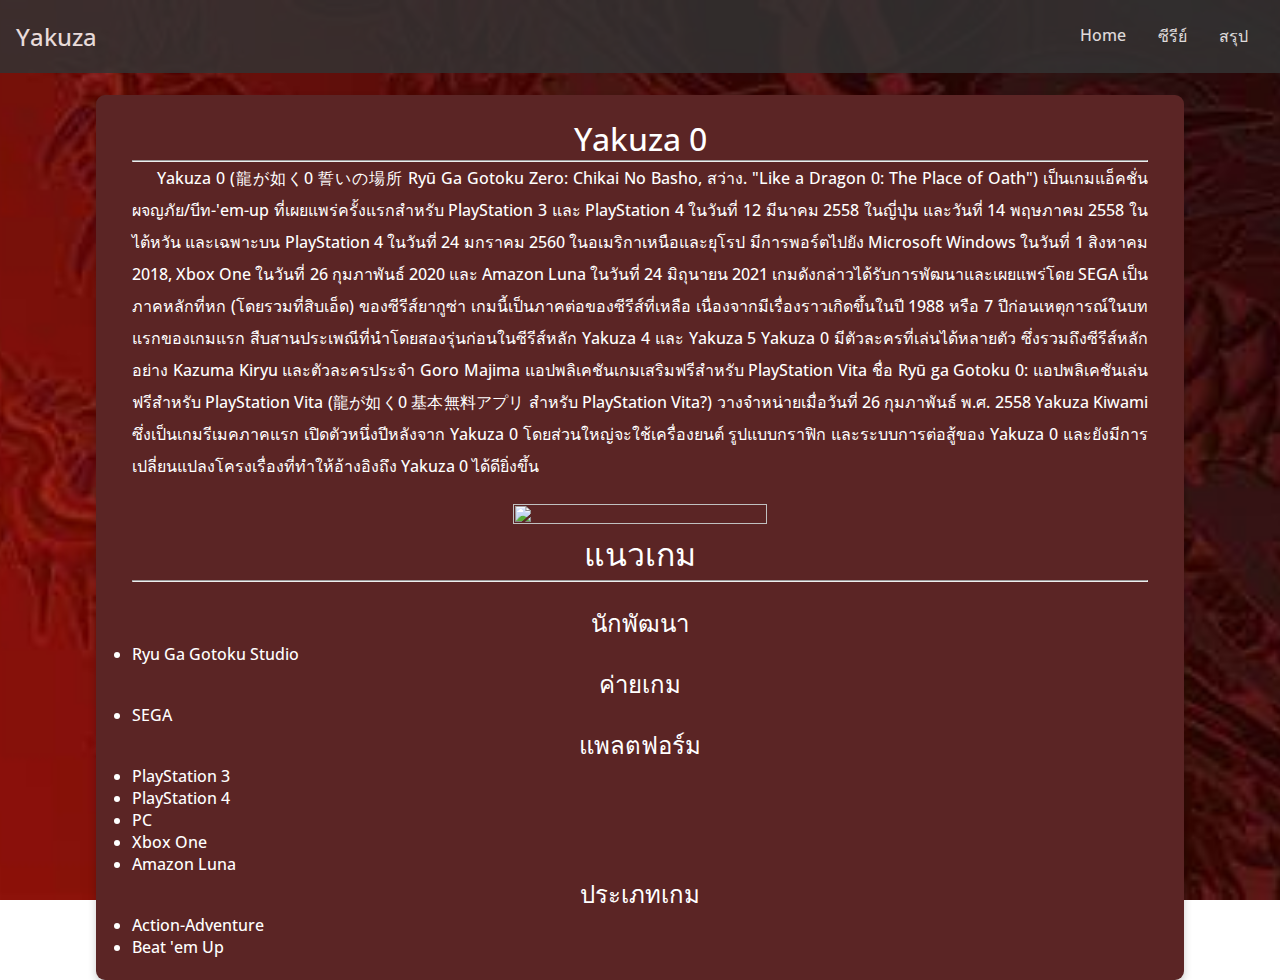
==== yakuza0.html @ acffcbdc "Add files via upload" ====
<!DOCTYPE html>
<html lang="en">
<head>
    <meta charset="UTF-8">
    <meta name="viewport" content="width=device-width, initial-scale=1.0">
    <link rel="stylesheet" href="style.css">
    <title>Yakuza 0</title>
</head>
<body>
    <nav class="navbar">
        <div class="navbar-brand"><a href="index.html">Yakuza</div></a>
        <input type="checkbox" id="nav-toggle" class="nav-toggle">
        <label for="nav-toggle" class="nav-toggle-label">
            <span></span>
        </label>
        <ul class="navbar-menu">
            <li class="navbar-item"><a href="index.html" class="navbar-link">Home</a></li>
            <li class="navbar-item dropdown">
                <a href="#" class="navbar-link">ซีรีย์</a>
                <ul class="dropdown-menu">
                    <li><a href="yakuza0.html" class="dropdown-link">Yakuza0</a></li>
                    <li><a href="yakuza1.html" class="dropdown-link">Yakuza1</a></li>
                    <li><a href="yakuza1_Kiwami.html" class="dropdown-link">Yakuza1 KIWAMI</a></li>
                    <li><a href="yakuza2.html" class="dropdown-link">Yakuza2</a></li>
                    <li><a href="yakuza2_Kiwami.html" class="dropdown-link">Yakuza2 KIWAMI</a></li>
                    <li><a href="yakuza3.html" class="dropdown-link">Yakuza3</a></li>
                    <li><a href="yakuza4.html" class="dropdown-link">Yakuza4</a></li>
                    <li><a href="yakuza5.html" class="dropdown-link">Yakuza5</a></li>
                    <li><a href="yakuza6.html" class="dropdown-link">Yakuza6</a></li>
                    <li><a href="yakuzaLAD.html" class="dropdown-link">Yakuza Like a Dragon</a></li>
                    <li><a href="LADIW.html" class="dropdown-link">Like a Dragon Infinite Wealth</a></li>
                </ul>
            </li>
            <li class="navbar-item"><a href="#" class="navbar-link">สรุป</a></li>
        </ul>
    </nav>
    <br/>
    <h1></h1>
    <div class="card">
        <div class="container">
          <h1><b>Yakuza 0</b></h1>
          <hr/>
          <p>Yakuza 0 (龍が如く0 誓いの場所 Ryū Ga Gotoku Zero: Chikai No Basho, สว่าง. "Like a Dragon 0: The Place of Oath") เป็นเกมแอ็คชั่นผจญภัย/บีท-'em-up ที่เผยแพร่ครั้งแรกสำหรับ PlayStation 3 และ PlayStation 4 ในวันที่ 12 มีนาคม 2558 ในญี่ปุ่น และวันที่ 14 พฤษภาคม 2558 ในไต้หวัน และเฉพาะบน PlayStation 4 ในวันที่ 24 มกราคม 2560 ในอเมริกาเหนือและยุโรป มีการพอร์ตไปยัง Microsoft Windows ในวันที่ 1 สิงหาคม 2018, Xbox One ในวันที่ 26 กุมภาพันธ์ 2020 และ Amazon Luna ในวันที่ 24 มิถุนายน 2021

            เกมดังกล่าวได้รับการพัฒนาและเผยแพร่โดย SEGA เป็นภาคหลักที่หก (โดยรวมที่สิบเอ็ด) ของซีรีส์ยากูซ่า เกมนี้เป็นภาคต่อของซีรีส์ที่เหลือ เนื่องจากมีเรื่องราวเกิดขึ้นในปี 1988 หรือ 7 ปีก่อนเหตุการณ์ในบทแรกของเกมแรก สืบสานประเพณีที่นำโดยสองรุ่นก่อนในซีรีส์หลัก Yakuza 4 และ Yakuza 5 Yakuza 0 มีตัวละครที่เล่นได้หลายตัว ซึ่งรวมถึงซีรีส์หลักอย่าง Kazuma Kiryu และตัวละครประจำ Goro Majima
            
            แอปพลิเคชันเกมเสริมฟรีสำหรับ PlayStation Vita ชื่อ Ryū ga Gotoku 0: แอปพลิเคชันเล่นฟรีสำหรับ PlayStation Vita (龍が如く0 基本無料アプリ สำหรับ PlayStation Vita?) วางจำหน่ายเมื่อวันที่ 26 กุมภาพันธ์ พ.ศ. 2558
            
            Yakuza Kiwami ซึ่งเป็นเกมรีเมคภาคแรก เปิดตัวหนึ่งปีหลังจาก Yakuza 0 โดยส่วนใหญ่จะใช้เครื่องยนต์ รูปแบบกราฟิก และระบบการต่อสู้ของ Yakuza 0 และยังมีการเปลี่ยนแปลงโครงเรื่องที่ทำให้อ้างอิงถึง Yakuza 0 ได้ดียิ่งขึ้น</p>
            <br/>
            <img src="/img/yakuza 0.jpg" class="nagoshi">
            <h1 style="text-align: center;">แนวเกม</h1>
            <hr/>
            <br/>
            <h2 style="text-align: center;">นักพัฒนา</h2>
           <ul>
            <li class="info">Ryu Ga Gotoku Studio</li>
           </ul>
           <h2 style="text-align: center;">ค่ายเกม</h2>
           <ul>
            <li class="info">SEGA</li>
           </ul>
           <h2 style="text-align: center;">แพลตฟอร์ม</h2>
           <ul>
            <li class="info">PlayStation 3</li>
            <li class="info">PlayStation 4</li>
            <li class="info">PC</li>
            <li class="info">Xbox One</li>
            <li class="info">Amazon Luna</li>
           </ul>
           <h2 style="text-align: center;">ประเภทเกม</h2>
           <ul>
            <li class="info">Action-Adventure</li>
            <li class="info"> Beat 'em Up</li>
           </ul>
        </div>
      </div>
</body>
</html>
---- style.css ----
@import url('https://fonts.googleapis.com/css2?family=Open+Sans:ital,wght@0,300..800;1,300..800&display=swap');
*{
    margin: 0;
    padding: 0;
    box-sizing: border-box;
    font-family: "Open Sans", sans-serif;
  font-optical-sizing: auto;
  font-weight: 500;
  font-style: normal;
}
body{
    background-image: url(background.jpg);
    background-size: cover;
    background-position: center;
    background-attachment: fixed;
    background-repeat: no-repeat;
}
.navbar {
    display: flex;
    justify-content: space-between;
    align-items: center;
    background-color: #333;
    padding: 1rem;
    color: #fff;
    position: relative;
    opacity: 85%;
}

.navbar-brand {
    font-size: 1.5rem;
}

.navbar-menu {
    list-style: none;
    display: flex;
}

.navbar-item {
    position: relative;
}

.navbar-link {
    text-decoration: none;
    color: #fff;
    padding: 0.5rem 1rem;
    display: block;
}

.navbar-link:hover {
    background-color: #444;
    transition: .3s;
}

.dropdown-menu {
    display: none;
    position: absolute;
    background-color: #444;
    list-style: none;
    top: 100%;
    left: 0;
    width: 200px;
    padding: 0;
}

.dropdown-menu .dropdown-link {
    color: #fff;
    padding: 0.5rem 1rem;
    display: block;
    text-decoration: none;
}

.dropdown-menu .dropdown-link:hover {
    background-color: #555;
}

.navbar-item:hover .dropdown-menu {
    display: block;
}

.nav-toggle {
    display: none;
}

.nav-toggle-label {
    display: none;
    cursor: pointer;
    width: 30px;
    height: 30px;
    position: relative;
}

.nav-toggle-label span,
.nav-toggle-label span::before,
.nav-toggle-label span::after {
    content: '';
    position: absolute;
    width: 100%;
    height: 3px;
    background-color: #fff;
    display: block;
}

.nav-toggle-label span::before {
    top: -10px;
}

.nav-toggle-label span::after {
    top: 10px;
}
.navbar-brand a{
    text-decoration: none;
    color: #fff;
}
.card {
    box-shadow: 0 4px 8px 0 rgba(0,0,0,0.2);
    transition: 0.3s;
    width: 90%;
    border-radius: 9px;
    margin : 0 auto;
    padding: 20px;
    background-color: #5B2525;
    color: #fff;
    width: 85%;
  }
    .container {
    padding: 2px 16px;
    text-align: center;
  }
  .grid-container{
    display: grid;
    grid-template-columns: 1fr 1fr 1fr;
    column-gap: 10px;
    row-gap: 10px;
    margin: 0 auto;
    text-align: center;
}
.grid-item{
    box-sizing: border-box;
    padding: 10px;
}
img{
    width: 160px;
    height: 70px;
}

.card a{
    text-decoration: none;
}
.nagoshi{
   width: 50%;
   height: 50%;
    margin-left: auto;
    margin-right:auto;
}
.container p {
    line-height: 2;
    text-indent: 25px;
    text-align: justify;
}
.info{
    text-align: left;
}
.grid-item p{
    text-align: center;
}
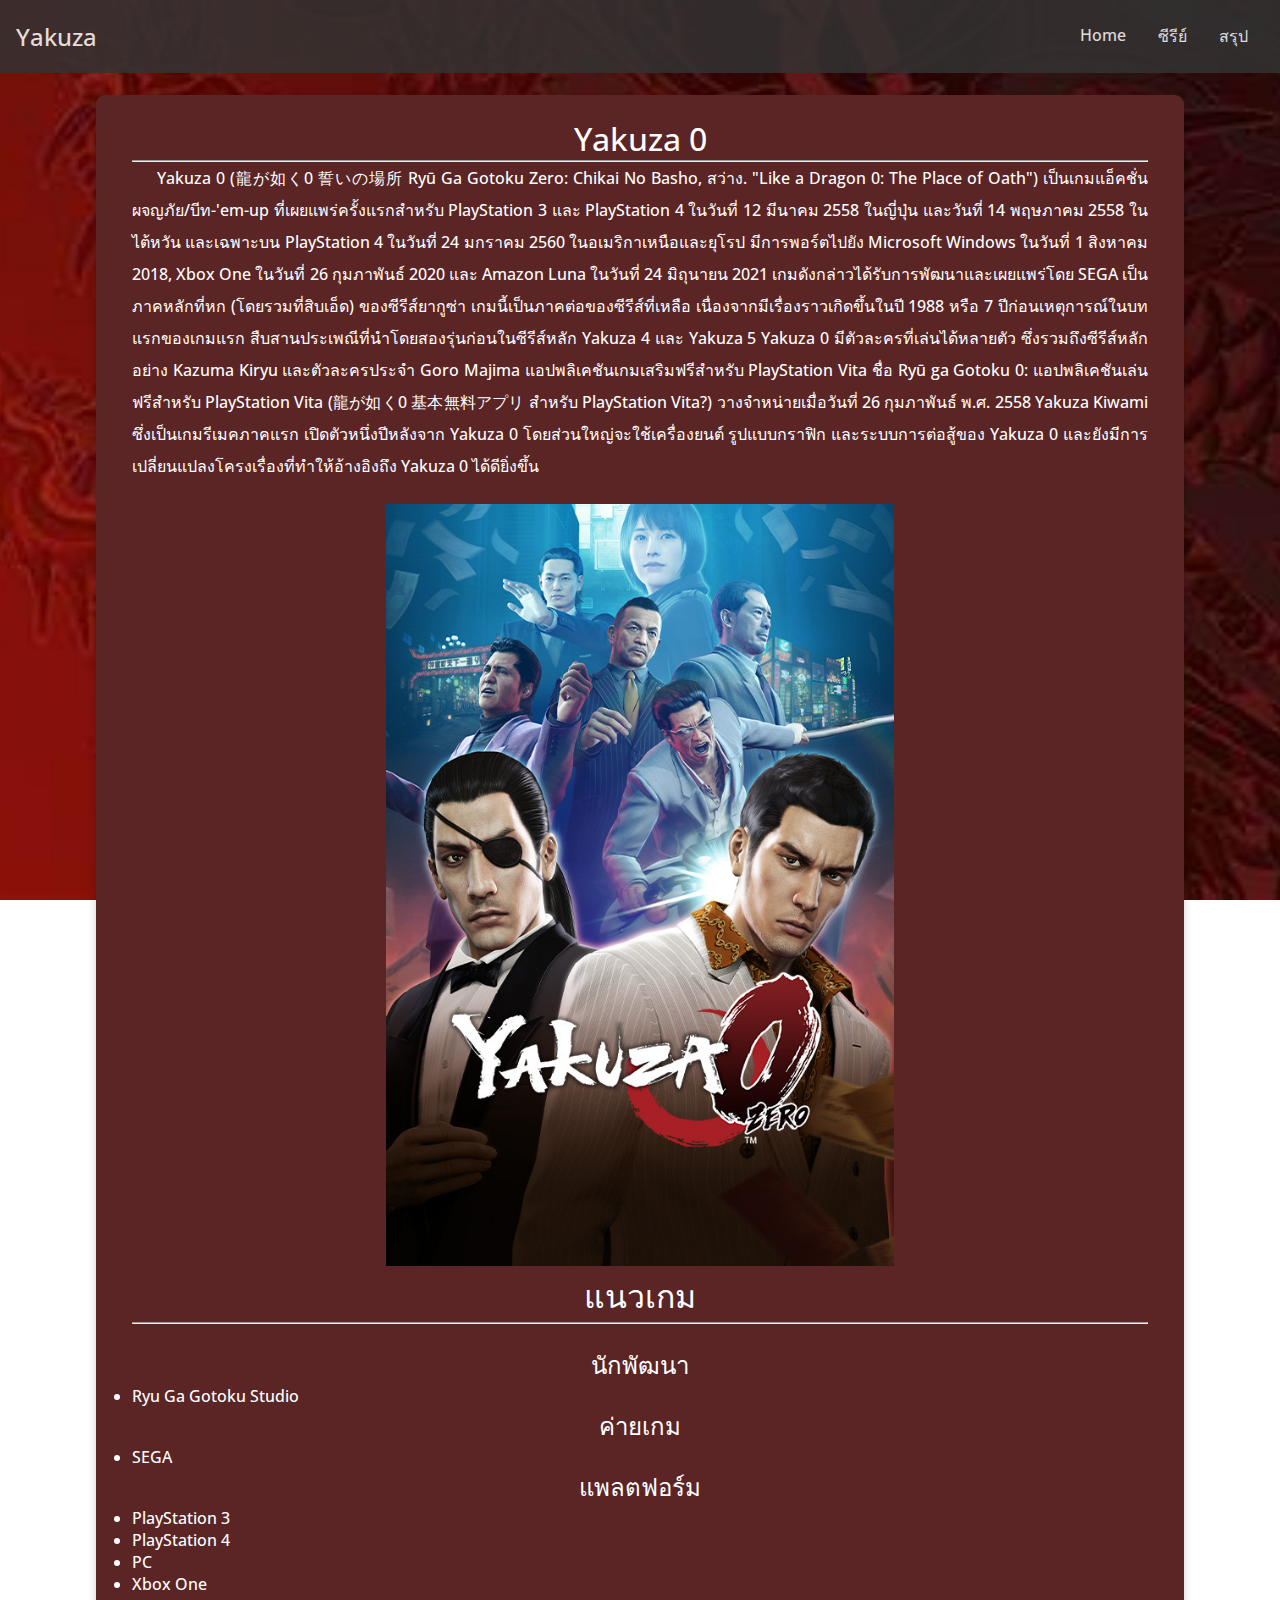
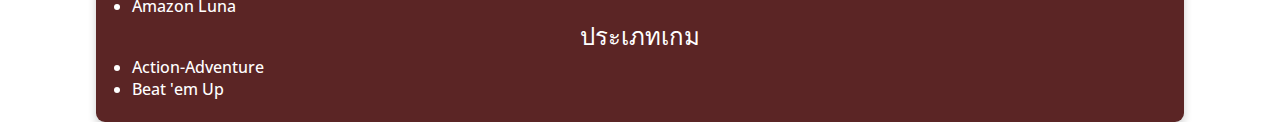
==== commit 036011ed: "Update yakuza0.html" ====
--- a/yakuza0.html
+++ b/yakuza0.html
@@ -48,7 +48,7 @@
             
             Yakuza Kiwami ซึ่งเป็นเกมรีเมคภาคแรก เปิดตัวหนึ่งปีหลังจาก Yakuza 0 โดยส่วนใหญ่จะใช้เครื่องยนต์ รูปแบบกราฟิก และระบบการต่อสู้ของ Yakuza 0 และยังมีการเปลี่ยนแปลงโครงเรื่องที่ทำให้อ้างอิงถึง Yakuza 0 ได้ดียิ่งขึ้น</p>
             <br/>
-            <img src="/img/yakuza 0.jpg" class="nagoshi">
+            <img src="yakuza 0.jpg" class="nagoshi">
             <h1 style="text-align: center;">แนวเกม</h1>
             <hr/>
             <br/>
@@ -76,4 +76,4 @@
         </div>
       </div>
 </body>
-</html>+</html>
